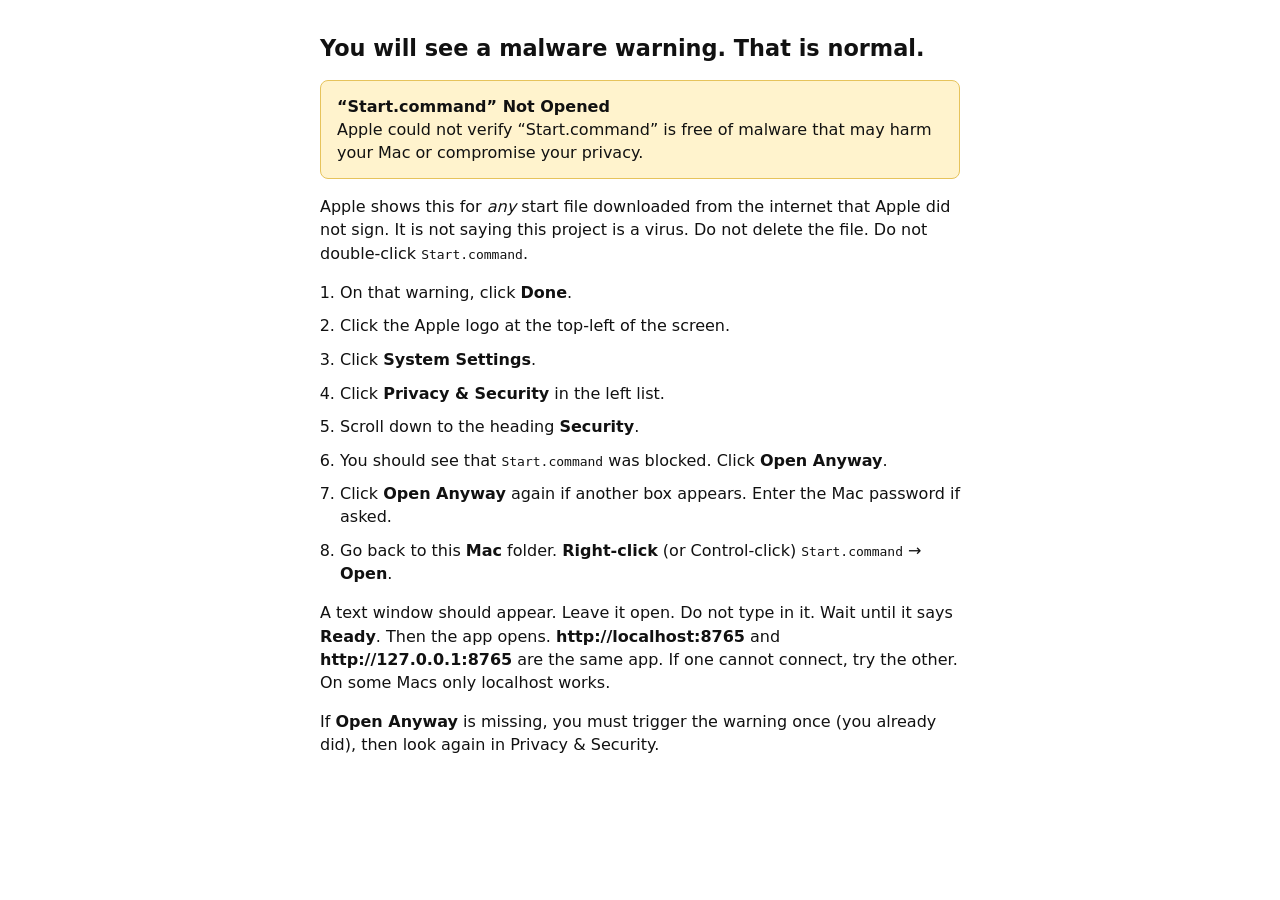
==== Mac/Read-me-first.html @ fa7b80ad "Initial snapshot. Previous git history and GitHub Actions workflows were removed. The app files are " ====
<!DOCTYPE html>
<html lang="en">
<head>
  <meta charset="utf-8" />
  <meta name="viewport" content="width=device-width, initial-scale=1" />
  <title>Mac: allow Start.command</title>
  <style>
    body { font-family: system-ui, sans-serif; max-width: 40rem; margin: 2rem auto; padding: 0 1.25rem; line-height: 1.45; color: #111; }
    h1 { font-size: 1.4rem; }
    .err { background: #fff3cd; border: 1px solid #e6c35c; padding: 0.85rem 1rem; border-radius: 8px; }
    ol { padding-left: 1.25rem; }
    li { margin: 0.65rem 0; }
  </style>
</head>
<body>
  <h1>You will see a malware warning. That is normal.</h1>
  <p class="err">
    <strong>“Start.command” Not Opened</strong><br />
    Apple could not verify “Start.command” is free of malware that may harm your Mac or compromise your privacy.
  </p>
  <p>Apple shows this for <em>any</em> start file downloaded from the internet that Apple did not sign. It is not saying this project is a virus. Do not delete the file. Do not double-click <code>Start.command</code>.</p>
  <ol>
    <li>On that warning, click <strong>Done</strong>.</li>
    <li>Click the Apple logo at the top-left of the screen.</li>
    <li>Click <strong>System Settings</strong>.</li>
    <li>Click <strong>Privacy &amp; Security</strong> in the left list.</li>
    <li>Scroll down to the heading <strong>Security</strong>.</li>
    <li>You should see that <code>Start.command</code> was blocked. Click <strong>Open Anyway</strong>.</li>
    <li>Click <strong>Open Anyway</strong> again if another box appears. Enter the Mac password if asked.</li>
    <li>Go back to this <strong>Mac</strong> folder. <strong>Right-click</strong> (or Control-click) <code>Start.command</code> → <strong>Open</strong>.</li>
  </ol>
  <p>A text window should appear. Leave it open. Do not type in it. Wait until it says <strong>Ready</strong>. Then the app opens. <strong>http://localhost:8765</strong> and <strong>http://127.0.0.1:8765</strong> are the same app. If one cannot connect, try the other. On some Macs only localhost works.</p>
  <p>If <strong>Open Anyway</strong> is missing, you must trigger the warning once (you already did), then look again in Privacy &amp; Security.</p>
</body>
</html>
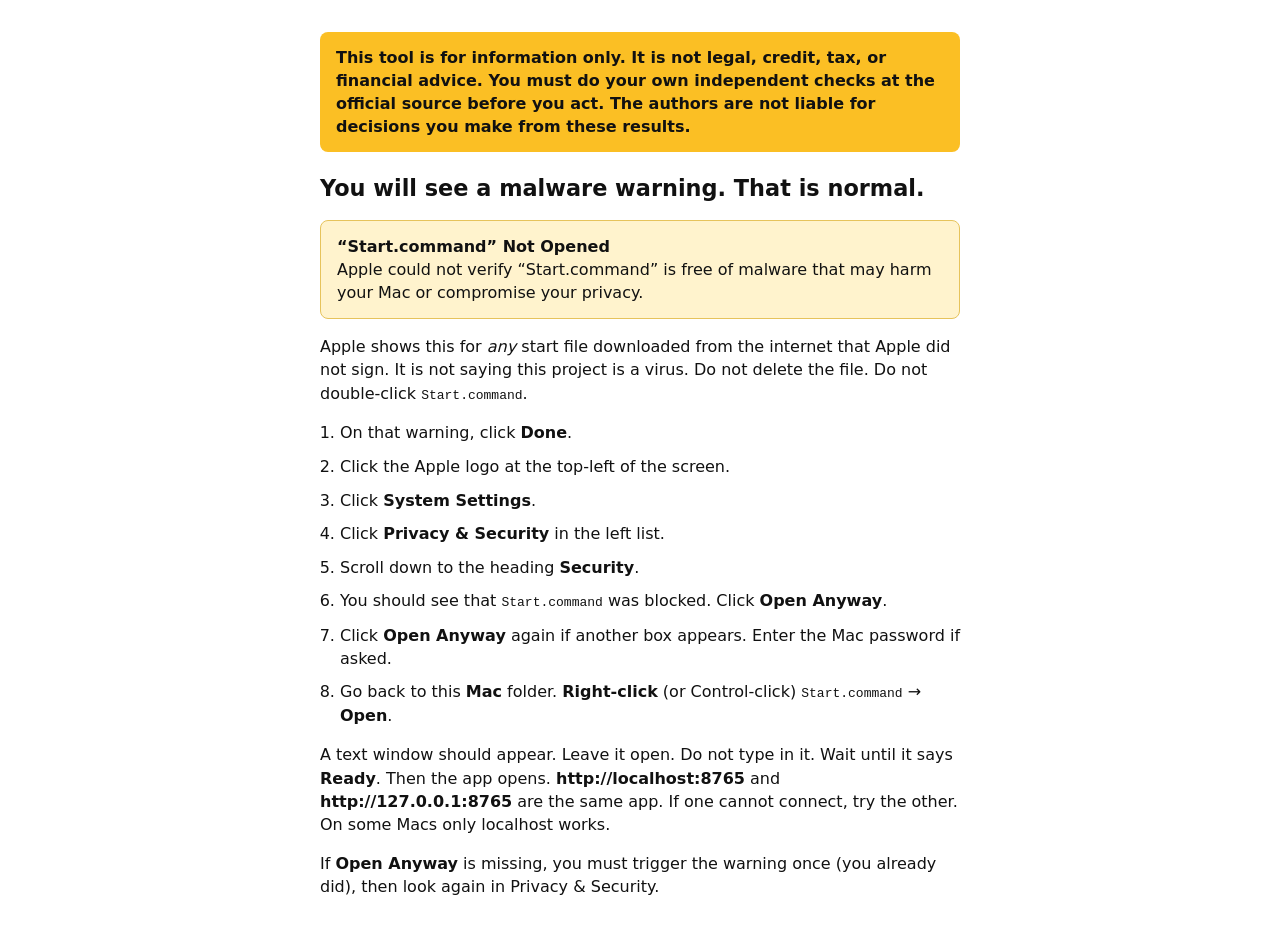
==== commit f5701530: "Make the legal disclaimer a bright sticky yellow bar on every screen. The required sentence is now i" ====
--- a/Mac/Read-me-first.html
+++ b/Mac/Read-me-first.html
@@ -6,6 +6,7 @@
   <title>Mac: allow Start.command</title>
   <style>
     body { font-family: system-ui, sans-serif; max-width: 40rem; margin: 2rem auto; padding: 0 1.25rem; line-height: 1.45; color: #111; }
+    .legal-banner { background:#fbbf24; color:#111; font-weight:700; padding:0.85rem 1rem; border-radius:8px; line-height:1.45; margin:0 0 1.25rem; }
     h1 { font-size: 1.4rem; }
     .err { background: #fff3cd; border: 1px solid #e6c35c; padding: 0.85rem 1rem; border-radius: 8px; }
     ol { padding-left: 1.25rem; }
@@ -13,6 +14,7 @@
   </style>
 </head>
 <body>
+  <p class="legal-banner">This tool is for information only. It is not legal, credit, tax, or financial advice. You must do your own independent checks at the official source before you act. The authors are not liable for decisions you make from these results.</p>
   <h1>You will see a malware warning. That is normal.</h1>
   <p class="err">
     <strong>“Start.command” Not Opened</strong><br />
